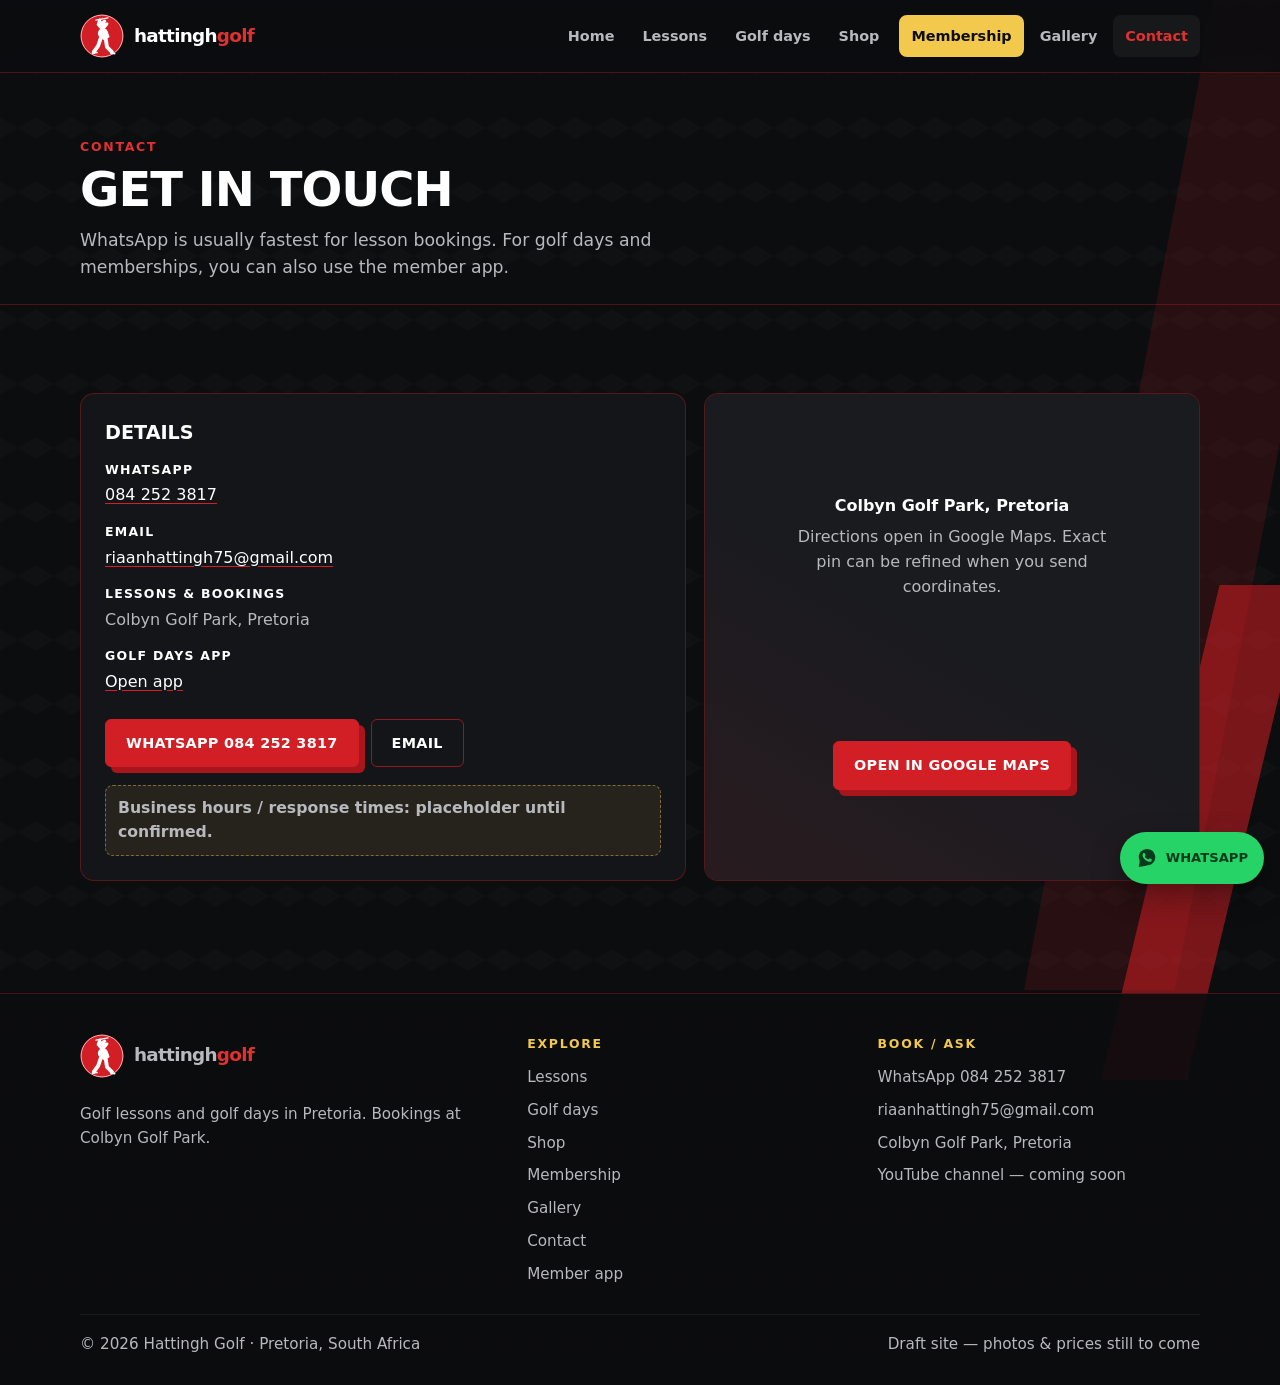
==== contact/index.html @ e10b57e7 "Hattingh Golf website" ====
<!DOCTYPE html>
<html lang="en-ZA">
<head>
<meta charset="UTF-8">
<meta name="viewport" content="width=device-width, initial-scale=1">
<title>Contact &amp; Bookings | Hattingh Golf</title>
<meta name="description" content="Contact Hattingh Golf in Pretoria. WhatsApp 084 252 3817, email riaanhattingh75@gmail.com. Lessons at Colbyn Golf Park.">
<meta name="theme-color" content="#0c0d0f">
<meta name="robots" content="index,follow">
<link rel="canonical" href="https://www.hattinghgolf.com/contact/">
<link rel="icon" href="../favicon.svg" type="image/svg+xml">
<link rel="icon" href="../images/logo.png" type="image/png">
<link rel="apple-touch-icon" href="../images/logo-512.png">
<meta property="og:type" content="website">
<meta property="og:locale" content="en_ZA">
<meta property="og:site_name" content="Hattingh Golf">
<meta property="og:title" content="Contact &amp; Bookings | Hattingh Golf">
<meta property="og:description" content="Contact Hattingh Golf in Pretoria. WhatsApp 084 252 3817, email riaanhattingh75@gmail.com. Lessons at Colbyn Golf Park.">
<meta property="og:url" content="https://www.hattinghgolf.com/contact/">
<meta property="og:image" content="https://www.hattinghgolf.com/images/og-image.svg">
<meta property="og:image:alt" content="Hattingh Golf — Pretoria">
<meta name="twitter:card" content="summary_large_image">
<meta name="twitter:title" content="Contact &amp; Bookings | Hattingh Golf">
<meta name="twitter:description" content="Contact Hattingh Golf in Pretoria. WhatsApp 084 252 3817, email riaanhattingh75@gmail.com. Lessons at Colbyn Golf Park.">
<meta name="twitter:image" content="https://www.hattinghgolf.com/images/og-image.svg">
<link rel="stylesheet" href="../css/styles.css">
<script type="application/ld+json">
{
  "@context": "https://schema.org",
  "@type": ["LocalBusiness", "SportsActivityLocation"],
  "@id": "https://www.hattinghgolf.com/#business",
  "name": "Hattingh Golf",
  "url": "https://www.hattinghgolf.com/",
  "image": "https://www.hattinghgolf.com/images/logo-512.png",
  "logo": "https://www.hattinghgolf.com/images/logo.svg",
  "email": "riaanhattingh75@gmail.com",
  "telephone": "+27842523817",
  "description": "Golf lessons and golf day organising in Pretoria. Lessons and bookings at Colbyn Golf Park.",
  "address": {
    "@type": "PostalAddress",
    "addressLocality": "Pretoria",
    "addressRegion": "Gauteng",
    "addressCountry": "ZA"
  },
  "areaServed": {
    "@type": "City",
    "name": "Pretoria"
  },
  "geo": {
    "@type": "GeoCoordinates",
    "name": "Colbyn Golf Park, Pretoria"
  },
  "contactPoint": {
    "@type": "ContactPoint",
    "telephone": "+27842523817",
    "contactType": "customer service",
    "areaServed": "ZA",
    "availableLanguage": ["en", "af"]
  },
  "sameAs": [
    "https://hattingh-golf.onrender.com"
  ]
}
</script>

</head>
<body>
<a class="skip-link" href="#main">Skip to content</a>
<header class="site-header">
  <div class="container header-inner">
    <a class="brand" href="../" aria-label="Hattingh Golf home">
      <svg viewBox="0 0 80 80" fill="none" aria-hidden="true" focusable="false">
        <circle cx="40" cy="40" r="39" fill="#d21f26"/>
        <circle cx="40" cy="40" r="38" stroke="rgba(255,255,255,.78)" stroke-width="1.5"/>
        <path d="M29 11 51 7" stroke="#fff" stroke-width="2.2" stroke-linecap="round"/>
        <circle cx="43" cy="20" r="5.1" fill="#fff"/>
        <path d="m40 27-7-8 3-8M40 28l9-10M34 19l11-6" stroke="#fff" stroke-width="5.4" stroke-linecap="round" stroke-linejoin="round"/>
        <path d="M37 27c4-3 11-1 13 4l4 11-10 6-10-8c-3-4-1-10 3-13Z" fill="#fff"/>
        <path d="m38 43-5 15-8 11M47 46l2 14 9 9" stroke="#fff" stroke-width="7" stroke-linecap="round" stroke-linejoin="round"/>
        <path d="m23 71 8-1M56 71l7 1" stroke="#fff" stroke-width="3" stroke-linecap="round"/>
      </svg>
      <span class="wordmark"><span>hattingh</span><span class="red">golf</span></span>
    </a>
    <button class="nav-toggle" type="button" aria-expanded="false" aria-controls="site-nav" aria-label="Open menu">
      <span></span>
    </button>
    <nav id="site-nav" class="nav" aria-label="Primary">
      <a href="../">Home</a>
      <a href="../lessons/">Lessons</a>
      <a href="../golf-days/">Golf days</a>
      <a href="../shop/">Shop</a>
      <a class="nav-membership" href="../membership/">Membership</a>
      <a href="../gallery/">Gallery</a>
      <a href="../contact/" aria-current="page">Contact</a>
    </nav>
  </div>
</header>
<main id="main">
  <section class="page-hero">
    <div class="container">
      <span class="kicker">Contact</span>
      <h1>Get in touch</h1>
      <p>WhatsApp is usually fastest for lesson bookings. For golf days and memberships, you can also use the member app.</p>
    </div>
  </section>
  <section class="section">
    <div class="container contact-panel">
      <div class="card">
        <h2 style="font-size:1.2rem;font-weight:900;margin-bottom:12px;text-transform:uppercase">Details</h2>
        <ul class="contact-list">
          <li><strong>WhatsApp</strong><a href="https://wa.me/27842523817">084 252 3817</a></li>
          <li><strong>Email</strong><a href="mailto:riaanhattingh75@gmail.com">riaanhattingh75@gmail.com</a></li>
          <li><strong>Lessons &amp; bookings</strong>Colbyn Golf Park, Pretoria</li>
          <li><strong>Golf days app</strong><a href="https://hattingh-golf.onrender.com" rel="noopener">Open app</a></li>
        </ul>
        <div class="hero-actions mt-24">
          <a class="btn btn-primary" href="https://wa.me/27842523817">WhatsApp 084 252 3817</a>
          <a class="btn btn-ghost" href="mailto:riaanhattingh75@gmail.com">Email</a>
        </div>
        <p class="placeholder-note mt-18">Business hours / response times: placeholder until confirmed.</p>
      </div>
      <div class="map-card">
        <div class="map-body">
          <p><strong style="color:#fff;display:block;margin-bottom:6px">Colbyn Golf Park, Pretoria</strong>
          Directions open in Google Maps. Exact pin can be refined when you send coordinates.</p>
          <a class="btn btn-primary" href="https://www.google.com/maps/search/?api=1&amp;query=Colbyn+Golf+Park+Pretoria" rel="noopener">Open in Google Maps</a>
        </div>
      </div>
    </div>
  </section>
</main>
<footer class="site-footer">
  <div class="container">
    <div class="footer-grid">
      <div>
        <a class="brand" href="../" aria-label="Hattingh Golf home">
          <svg viewBox="0 0 80 80" fill="none" aria-hidden="true" focusable="false">
        <circle cx="40" cy="40" r="39" fill="#d21f26"/>
        <circle cx="40" cy="40" r="38" stroke="rgba(255,255,255,.78)" stroke-width="1.5"/>
        <path d="M29 11 51 7" stroke="#fff" stroke-width="2.2" stroke-linecap="round"/>
        <circle cx="43" cy="20" r="5.1" fill="#fff"/>
        <path d="m40 27-7-8 3-8M40 28l9-10M34 19l11-6" stroke="#fff" stroke-width="5.4" stroke-linecap="round" stroke-linejoin="round"/>
        <path d="M37 27c4-3 11-1 13 4l4 11-10 6-10-8c-3-4-1-10 3-13Z" fill="#fff"/>
        <path d="m38 43-5 15-8 11M47 46l2 14 9 9" stroke="#fff" stroke-width="7" stroke-linecap="round" stroke-linejoin="round"/>
        <path d="m23 71 8-1M56 71l7 1" stroke="#fff" stroke-width="3" stroke-linecap="round"/>
      </svg>
          <span class="wordmark"><span>hattingh</span><span class="red">golf</span></span>
        </a>
        <p class="mt-18">Golf lessons and golf days in Pretoria. Bookings at Colbyn Golf Park.</p>
      </div>
      <div>
        <h2>Explore</h2>
        <ul class="footer-links">
          <li><a href="../lessons/">Lessons</a></li>
          <li><a href="../golf-days/">Golf days</a></li>
          <li><a href="../shop/">Shop</a></li>
          <li><a href="../membership/">Membership</a></li>
          <li><a href="../gallery/">Gallery</a></li>
          <li><a href="../contact/">Contact</a></li>
          <li><a href="https://hattingh-golf.onrender.com" rel="noopener">Member app</a></li>
        </ul>
      </div>
      <div>
        <h2>Book / ask</h2>
        <ul class="footer-links">
          <li><a href="https://wa.me/27842523817">WhatsApp 084 252 3817</a></li>
          <li><a href="mailto:riaanhattingh75@gmail.com">riaanhattingh75@gmail.com</a></li>
          <li><a href="https://www.google.com/maps/search/?api=1&amp;query=Colbyn+Golf+Park+Pretoria" rel="noopener">Colbyn Golf Park, Pretoria</a></li>
          <li><span class="youtube-placeholder" title="URL coming soon">YouTube channel — coming soon</span></li>
        </ul>
      </div>
    </div>
    <div class="footer-bottom">
      <p>© 2026 Hattingh Golf · Pretoria, South Africa</p>
      <p>Draft site — photos &amp; prices still to come</p>
    </div>
  </div>
</footer>
<a class="wa-fab" href="https://wa.me/27842523817" aria-label="WhatsApp Hattingh Golf on 084 252 3817">
  <svg viewBox="0 0 32 32" aria-hidden="true" focusable="false"><path fill="currentColor" d="M16.04 3C9.37 3 4 8.24 4 14.74c0 2.07.55 4.02 1.52 5.72L4 29l8.8-1.48A12.2 12.2 0 0 0 16.04 26.5C22.7 26.5 28 21.26 28 14.74S22.7 3 16.04 3zm6.88 16.84c-.28.78-1.63 1.5-2.28 1.6-.58.08-1.32.12-2.13-.13-.49-.15-1.12-.36-1.93-.7-3.4-1.47-5.61-4.86-5.78-5.09-.17-.22-1.38-1.83-1.38-3.5 0-1.66.87-2.48 1.18-2.82.31-.34.68-.42.9-.42h.65c.2 0 .48-.05.74.56.28.65.94 2.26 1.02 2.42.08.17.14.36.03.58-.11.22-.17.36-.33.55-.17.2-.35.44-.5.59-.17.17-.34.35-.15.68.2.34.88 1.45 1.89 2.35 1.3 1.16 2.4 1.52 2.74 1.69.34.17.54.14.74-.08.2-.22.84-.98 1.06-1.31.22-.34.45-.28.74-.17.3.11 1.88.89 2.2 1.05.32.17.53.25.61.39.08.14.08.8-.2 1.58z"/></svg>
  <span class="wa-label">WhatsApp</span>
</a>
<script src="../js/main.js" defer></script>
</body>
</html>
---- css/styles.css ----
:root {
  --charcoal: #0c0d0f;
  --surface: #141518;
  --surface-2: #1a1b1f;
  --red: #d21f26;
  --red-dark: #a8161c;
  --red-bright: #e03131;
  --gold: #f2c94c;
  --white: #fff;
  --muted: #b8b9bd;
  --border: rgba(210, 31, 38, 0.35);
  --border-strong: rgba(210, 31, 38, 0.65);
  --shadow: 0 28px 80px rgba(0, 0, 0, 0.44);
  --radius: 14px;
  --max: 1120px;
  --header-h: 72px;
  --font: Archivo, system-ui, -apple-system, "Segoe UI", Roboto, sans-serif;
}

*, *::before, *::after { box-sizing: border-box; margin: 0; padding: 0; }

html { scroll-behavior: smooth; }

@media (prefers-reduced-motion: reduce) {
  html { scroll-behavior: auto; }
  *, *::before, *::after { animation: none !important; transition: none !important; }
}

body {
  position: relative;
  isolation: isolate;
  min-height: 100dvh;
  background-color: var(--charcoal);
  background-image:
    linear-gradient(30deg, rgba(255,255,255,.014) 12%, transparent 12.5%, transparent 87%, rgba(255,255,255,.014) 87.5%),
    linear-gradient(150deg, rgba(255,255,255,.014) 12%, transparent 12.5%, transparent 87%, rgba(255,255,255,.014) 87.5%);
  background-size: 36px 64px;
  color: var(--white);
  font-family: var(--font);
  line-height: 1.55;
  -webkit-font-smoothing: antialiased;
}

body::before, body::after {
  position: fixed;
  z-index: -1;
  content: "";
  pointer-events: none;
  background: var(--red);
  clip-path: polygon(58% 0, 100% 0, 42% 100%, 0 100%);
}
body::before { top: -10vh; right: -8vw; width: min(28vw, 380px); height: 120vh; opacity: .14; }
body::after { right: -2vw; bottom: -20vh; width: min(16vw, 220px); height: 55vh; opacity: .55; }

img, video { max-width: 100%; height: auto; display: block; }
a { color: var(--white); text-decoration-color: var(--red); text-underline-offset: 3px; }
a:focus-visible, button:focus-visible, .btn:focus-visible {
  outline: 2px solid var(--white);
  outline-offset: 3px;
  box-shadow: 0 0 0 5px var(--red-bright);
}
.skip-link {
  position: absolute; left: 12px; top: -100px; z-index: 1000;
  background: var(--red); color: var(--white); padding: 10px 14px;
  border-radius: 6px; font-weight: 800; text-decoration: none;
}
.skip-link:focus { top: 12px; }

.container { width: min(100% - 32px, var(--max)); margin-inline: auto; }

/* Header */
.site-header {
  position: sticky; top: 0; z-index: 100;
  backdrop-filter: blur(12px);
  background: rgba(12, 13, 15, 0.88);
  border-bottom: 1px solid var(--border);
}
.header-inner {
  display: flex; align-items: center; justify-content: space-between;
  gap: 16px; min-height: var(--header-h);
}
.brand {
  display: inline-flex; align-items: center; gap: 10px;
  text-decoration: none; color: inherit;
}
.brand svg, .brand img.logo { width: 44px; height: 44px; flex: 0 0 auto; }
.wordmark {
  font-size: 1.15rem; font-weight: 900; letter-spacing: -.04em;
  text-transform: lowercase; line-height: 1;
}
.wordmark .red { color: var(--red-bright); }

.nav { display: flex; align-items: center; gap: 4px; }
.nav a {
  text-decoration: none; color: var(--muted); font-weight: 700;
  font-size: .9rem; padding: 10px 12px; border-radius: 8px;
}
.nav a:hover, .nav a[aria-current="page"] { color: var(--white); background: rgba(255,255,255,.05); }
.nav a[aria-current="page"] { color: var(--red-bright); }

.nav-toggle {
  display: none; width: 44px; height: 44px; border: 1px solid var(--border);
  background: var(--surface); border-radius: 8px; color: var(--white);
  cursor: pointer; align-items: center; justify-content: center;
}
.nav-toggle span {
  display: block; width: 18px; height: 2px; background: currentColor;
  position: relative;
}
.nav-toggle span::before, .nav-toggle span::after {
  content: ""; position: absolute; left: 0; width: 18px; height: 2px; background: currentColor;
}
.nav-toggle span::before { top: -6px; }
.nav-toggle span::after { top: 6px; }

/* Buttons */
.btn {
  display: inline-flex; align-items: center; justify-content: center; gap: 8px;
  min-height: 48px; padding: 12px 20px;
  font-weight: 800; font-size: .9rem; text-transform: uppercase;
  letter-spacing: .02em; text-decoration: none; border-radius: 6px;
  border: 1px solid transparent; cursor: pointer;
  transition: background .15s ease, border-color .15s ease, transform .15s ease;
}
.btn-primary {
  color: var(--white); background: var(--red); border-color: var(--red);
  box-shadow: 6px 6px 0 var(--red-dark);
}
.btn-primary:hover { background: var(--red-dark); border-color: var(--red-dark); }
.btn-ghost {
  color: var(--white); background: transparent; border-color: var(--border-strong);
}
.btn-ghost:hover { background: rgba(210,31,38,.12); }
.btn-gold {
  color: var(--charcoal); background: var(--gold); border-color: var(--gold);
  box-shadow: 6px 6px 0 #b8942a;
}
.btn-gold:hover { filter: brightness(1.05); }

/* Hero */
.hero {
  padding: clamp(40px, 8vw, 88px) 0 clamp(36px, 6vw, 64px);
}
.hero-grid {
  display: grid; gap: 36px; align-items: center;
  grid-template-columns: 1.05fr .95fr;
}
.eyebrow {
  display: inline-block; font-size: .78rem; font-weight: 800;
  letter-spacing: .16em; text-transform: uppercase; color: var(--gold);
  margin-bottom: 14px;
}
.hero h1 {
  font-weight: 900; font-size: clamp(2.2rem, 5.5vw, 3.6rem);
  line-height: 1.05; letter-spacing: -.02em; text-transform: uppercase;
}
.hero h1 .red { color: var(--red-bright); }
.lead {
  margin-top: 16px; max-width: 48ch; color: var(--muted);
  font-size: clamp(1.05rem, 2.2vw, 1.2rem); line-height: 1.6;
}
.lead strong { color: var(--white); }
.hero-actions { display: flex; flex-wrap: wrap; gap: 12px; margin-top: 28px; }
.hero-meta {
  display: flex; flex-wrap: wrap; gap: 18px; margin-top: 28px;
  color: var(--muted); font-size: .92rem;
}
.hero-meta strong { color: var(--white); display: block; font-size: .78rem;
  letter-spacing: .1em; text-transform: uppercase; margin-bottom: 2px; }

.media-card {
  position: relative; border-radius: var(--radius); overflow: hidden;
  border: 1px solid var(--border); background: var(--surface);
  box-shadow: var(--shadow); aspect-ratio: 16 / 10;
}
.media-card img, .media-card video { width: 100%; height: 100%; object-fit: cover; }
.media-badge {
  position: absolute; left: 14px; bottom: 14px;
  background: rgba(12,13,15,.85); border: 1px solid var(--border);
  padding: 8px 12px; border-radius: 8px; font-size: .78rem;
  font-weight: 700; letter-spacing: .08em; text-transform: uppercase;
  color: var(--muted);
}

/* Sections */
.section { padding: clamp(48px, 8vw, 88px) 0; }
.section-alt { background: linear-gradient(180deg, rgba(20,21,24,.55), transparent); }
.section-head { max-width: 60ch; margin-bottom: 32px; }
.section-head h2 {
  font-size: clamp(1.7rem, 3.5vw, 2.4rem); font-weight: 900;
  letter-spacing: -.02em; text-transform: uppercase; line-height: 1.1;
}
.section-head p { margin-top: 12px; color: var(--muted); font-size: 1.05rem; }
.kicker { color: var(--red-bright); font-weight: 800; font-size: .78rem;
  letter-spacing: .14em; text-transform: uppercase; margin-bottom: 8px; display: block; }

.grid-3 { display: grid; gap: 18px; grid-template-columns: repeat(3, 1fr); }
.grid-2 { display: grid; gap: 24px; grid-template-columns: 1fr 1fr; align-items: center; }
.card {
  background: var(--surface); border: 1px solid var(--border);
  border-radius: var(--radius); padding: 24px; height: 100%;
}
.card h3 { font-size: 1.15rem; font-weight: 800; margin-bottom: 8px; }
.card p { color: var(--muted); font-size: .98rem; }
.card .tag {
  display: inline-block; margin-bottom: 12px; padding: 4px 10px;
  border-radius: 999px; border: 1px solid var(--border-strong);
  color: var(--gold); font-size: .72rem; font-weight: 800;
  letter-spacing: .08em; text-transform: uppercase;
}
.placeholder-note {
  margin-top: 14px; padding: 10px 12px; border-radius: 8px;
  background: rgba(242,201,76,.08); border: 1px dashed rgba(242,201,76,.45);
  color: var(--gold); font-size: .88rem; font-weight: 700;
}

/* About */
.about-panel {
  background: linear-gradient(115deg, rgba(12,13,15,.98), rgba(20,21,24,.93));
  border: 1px solid var(--border); border-radius: 16px;
  padding: clamp(24px, 4vw, 40px); box-shadow: var(--shadow);
}
.checklist { list-style: none; margin-top: 18px; display: grid; gap: 10px; }
.checklist li {
  display: flex; gap: 10px; align-items: flex-start; color: var(--muted);
}
.checklist li::before {
  content: ""; flex: 0 0 auto; width: 10px; height: 10px; margin-top: 7px;
  background: var(--red); border-radius: 2px;
  box-shadow: 3px 3px 0 var(--red-dark);
}

/* Gallery */
.gallery-grid {
  display: grid; gap: 14px;
  grid-template-columns: repeat(3, 1fr);
}
.gallery-item {
  position: relative; border-radius: 12px; overflow: hidden;
  border: 1px solid var(--border); background: var(--surface);
  aspect-ratio: 4 / 3;
}
.gallery-item img { width: 100%; height: 100%; object-fit: cover; }
.gallery-item figcaption {
  position: absolute; inset: auto 0 0 0; padding: 10px 12px;
  background: linear-gradient(transparent, rgba(12,13,15,.9));
  font-size: .78rem; font-weight: 700; letter-spacing: .06em;
  text-transform: uppercase; color: var(--muted);
}

/* Video slot */
.video-slot {
  margin-top: 18px; border-radius: var(--radius); overflow: hidden;
  border: 1px dashed var(--border-strong); background: var(--surface);
  aspect-ratio: 16 / 9; display: grid; place-items: center; text-align: center;
  padding: 24px; color: var(--muted);
}
.video-slot strong { display: block; color: var(--white); margin-bottom: 6px; }
.video-slot video { width: 100%; height: 100%; object-fit: cover; }

/* Contact */
.contact-panel {
  display: grid; gap: 18px; grid-template-columns: 1.1fr .9fr;
}
.contact-list { list-style: none; display: grid; gap: 14px; margin-top: 8px; }
.contact-list li { color: var(--muted); }
.contact-list strong {
  display: block; color: var(--white); font-size: .78rem;
  letter-spacing: .1em; text-transform: uppercase; margin-bottom: 4px;
}
.map-card {
  border-radius: var(--radius); border: 1px solid var(--border);
  background: var(--surface); overflow: hidden; min-height: 280px;
  display: flex; flex-direction: column;
}
.map-card .map-body {
  flex: 1; display: grid; place-items: center; padding: 28px; text-align: center;
  background:
    linear-gradient(30deg, rgba(210,31,38,.08), transparent 50%),
    var(--surface-2);
}
.map-card .map-body p { color: var(--muted); margin: 10px 0 18px; max-width: 32ch; }

/* Page hero (inner pages) */
.page-hero {
  padding: clamp(36px, 6vw, 64px) 0 24px;
  border-bottom: 1px solid var(--border);
}
.page-hero h1 {
  font-size: clamp(2rem, 4.5vw, 3rem); font-weight: 900;
  letter-spacing: -.02em; text-transform: uppercase; line-height: 1.05;
}
.page-hero p { margin-top: 12px; color: var(--muted); max-width: 55ch; font-size: 1.08rem; }

/* Footer */
.site-footer {
  margin-top: 24px; border-top: 1px solid var(--border);
  background: rgba(12,13,15,.92); padding: 40px 0 28px;
}
.footer-grid {
  display: grid; gap: 28px; grid-template-columns: 1.3fr 1fr 1fr;
  margin-bottom: 28px;
}
.site-footer h2 {
  font-size: .78rem; letter-spacing: .14em; text-transform: uppercase;
  color: var(--gold); margin-bottom: 12px;
}
.site-footer p, .site-footer a { color: var(--muted); font-size: .95rem; }
.site-footer a { text-decoration: none; }
.site-footer a:hover { color: var(--white); }
.footer-links { list-style: none; display: grid; gap: 8px; }
.footer-bottom {
  display: flex; flex-wrap: wrap; gap: 12px; justify-content: space-between;
  align-items: center; padding-top: 18px; border-top: 1px solid rgba(255,255,255,.06);
  color: var(--muted); font-size: .82rem;
}

/* Sticky WhatsApp */
.wa-fab {
  position: fixed; right: 16px; bottom: 16px; z-index: 90;
  display: inline-flex; align-items: center; gap: 8px;
  min-height: 52px; padding: 12px 16px;
  background: #25D366; color: #053b1c; font-weight: 900;
  text-decoration: none; text-transform: uppercase; font-size: .82rem;
  border-radius: 999px; box-shadow: 0 12px 30px rgba(0,0,0,.35);
}
.wa-fab:hover { filter: brightness(1.05); }
.wa-fab svg { width: 22px; height: 22px; flex: 0 0 auto; }
.wa-label { display: inline; }

/* Utilities */
.sr-only {
  position: absolute; width: 1px; height: 1px; padding: 0; margin: -1px;
  overflow: hidden; clip: rect(0,0,0,0); white-space: nowrap; border: 0;
}
.mt-24 { margin-top: 24px; }
.mt-18 { margin-top: 18px; }
.center { text-align: center; }

@media (max-width: 900px) {
  .hero-grid, .grid-2, .contact-panel, .footer-grid { grid-template-columns: 1fr; }
  .grid-3, .gallery-grid { grid-template-columns: 1fr 1fr; }
  body::before { opacity: .1; width: min(40vw, 280px); }
  body::after { opacity: .4; }
}

@media (max-width: 720px) {
  .nav-toggle { display: inline-flex; }
  .nav {
    position: absolute; left: 0; right: 0; top: var(--header-h);
    display: none; flex-direction: column; align-items: stretch;
    gap: 0; padding: 8px 16px 16px;
    background: rgba(12,13,15,.97); border-bottom: 1px solid var(--border);
  }
  .nav.is-open { display: flex; }
  .nav a { padding: 14px 12px; border-radius: 8px; }
  .grid-3, .gallery-grid { grid-template-columns: 1fr; }
  .hero-actions .btn, .btn.full-m { width: 100%; }
  .wa-label { display: none; }
  .wa-fab { padding: 14px; border-radius: 50%; min-height: 56px; min-width: 56px; justify-content: center; }
}

/* Products */
.price {
  font-size: 1.6rem; font-weight: 900; color: var(--gold);
  letter-spacing: -.02em; margin: 6px 0 10px;
}
.product-card .product-video {
  margin-top: 16px; aspect-ratio: 16 / 10; min-height: 0;
}
.product-card .hero-actions { width: 100%; }
.product-card .hero-actions .btn { width: 100%; }
code { font-size: .88em; color: var(--gold); }

/* Hero video */
.media-card video.hero-video {
  width: 100%; height: 100%; object-fit: cover; display: block;
}
.media-card .media-badge { pointer-events: none; }

/* Product videos */
.product-video-frame {
  margin-top: 14px; border-radius: 10px; overflow: hidden;
  border: 1px solid var(--border); background: #000; aspect-ratio: 16 / 10;
}
.product-video-frame video { width: 100%; height: 100%; object-fit: cover; display: block; }
.product-gallery {
  display: grid; gap: 10px; grid-template-columns: repeat(3, 1fr); margin-top: 12px;
}
.product-gallery figure {
  margin: 0; border-radius: 8px; overflow: hidden; border: 1px solid var(--border);
  background: #000; aspect-ratio: 9 / 14;
}
.product-gallery video, .product-gallery img {
  width: 100%; height: 100%; object-fit: cover; display: block;
}
.product-gallery figcaption {
  position: absolute; /* not used - keep simple */
}
@media (max-width: 720px) {
  .product-gallery { grid-template-columns: 1fr; }
  .product-gallery figure { aspect-ratio: 16 / 10; }
}

/* Membership highlight button in header */
.nav a.nav-membership {
  color: var(--charcoal); background: var(--gold); font-weight: 900;
  margin-left: 4px;
}
.nav a.nav-membership:hover,
.nav a.nav-membership[aria-current="page"] {
  background: #ffd76a; color: var(--charcoal);
}
.tips { list-style: none; display: grid; gap: 10px; margin-top: 14px; }
.tips li {
  padding: 12px 14px; border-radius: 10px; background: var(--surface);
  border: 1px solid var(--border); color: var(--muted);
}
.tips li strong { color: var(--white); display: block; margin-bottom: 2px; }
.consent {
  margin-top: 18px; padding: 14px 16px; border-radius: 10px;
  border: 1px solid var(--border); background: rgba(255,255,255,.03);
  color: var(--muted); font-size: .95rem;
}

.youtube-placeholder{color:var(--muted);font-size:.95rem}
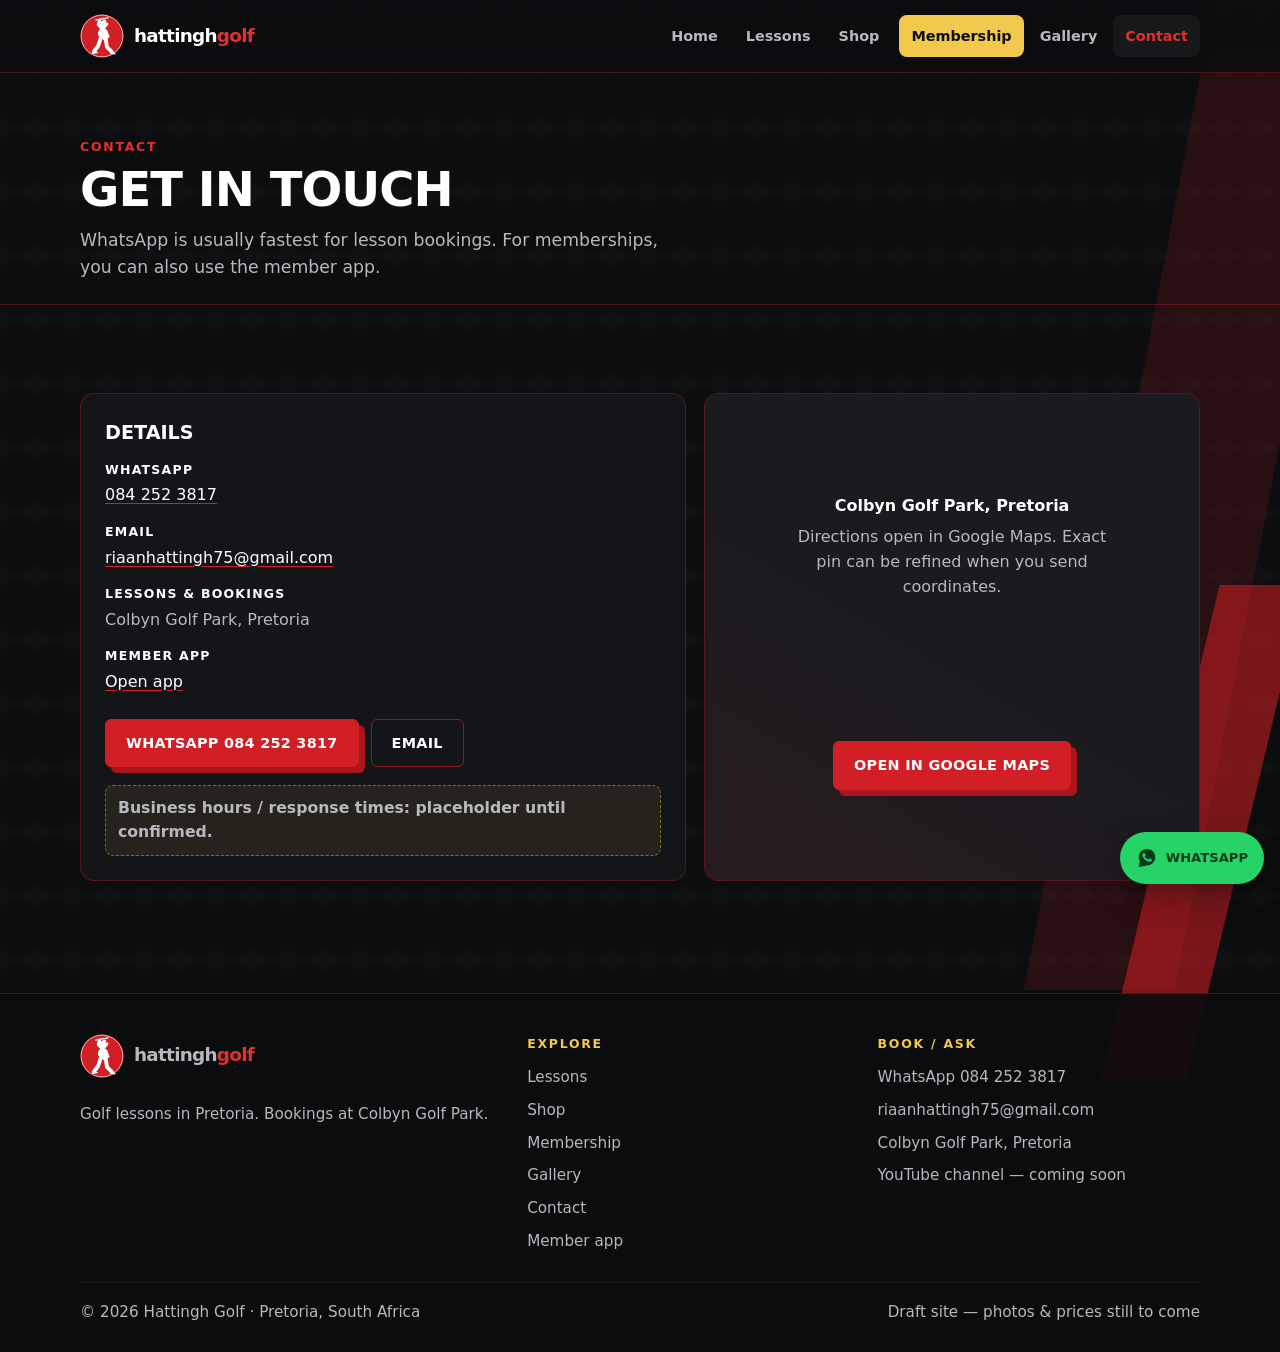
==== commit fbc44733: "Remove golf days from site for now; update home page wording" ====
--- a/contact/index.html
+++ b/contact/index.html
@@ -35,7 +35,7 @@
   "logo": "https://www.hattinghgolf.com/images/logo.svg",
   "email": "riaanhattingh75@gmail.com",
   "telephone": "+27842523817",
-  "description": "Golf lessons and golf day organising in Pretoria. Lessons and bookings at Colbyn Golf Park.",
+  "description": "Golf lessons in Pretoria. Lessons and bookings at Colbyn Golf Park.",
   "address": {
     "@type": "PostalAddress",
     "addressLocality": "Pretoria",
@@ -87,7 +87,6 @@
     <nav id="site-nav" class="nav" aria-label="Primary">
       <a href="../">Home</a>
       <a href="../lessons/">Lessons</a>
-      <a href="../golf-days/">Golf days</a>
       <a href="../shop/">Shop</a>
       <a class="nav-membership" href="../membership/">Membership</a>
       <a href="../gallery/">Gallery</a>
@@ -100,7 +99,7 @@
     <div class="container">
       <span class="kicker">Contact</span>
       <h1>Get in touch</h1>
-      <p>WhatsApp is usually fastest for lesson bookings. For golf days and memberships, you can also use the member app.</p>
+      <p>WhatsApp is usually fastest for lesson bookings. For memberships, you can also use the member app.</p>
     </div>
   </section>
   <section class="section">
@@ -111,7 +110,7 @@
           <li><strong>WhatsApp</strong><a href="https://wa.me/27842523817">084 252 3817</a></li>
           <li><strong>Email</strong><a href="mailto:riaanhattingh75@gmail.com">riaanhattingh75@gmail.com</a></li>
           <li><strong>Lessons &amp; bookings</strong>Colbyn Golf Park, Pretoria</li>
-          <li><strong>Golf days app</strong><a href="https://hattingh-golf.onrender.com" rel="noopener">Open app</a></li>
+          <li><strong>Member app</strong><a href="https://hattingh-golf.onrender.com" rel="noopener">Open app</a></li>
         </ul>
         <div class="hero-actions mt-24">
           <a class="btn btn-primary" href="https://wa.me/27842523817">WhatsApp 084 252 3817</a>
@@ -146,13 +145,12 @@
       </svg>
           <span class="wordmark"><span>hattingh</span><span class="red">golf</span></span>
         </a>
-        <p class="mt-18">Golf lessons and golf days in Pretoria. Bookings at Colbyn Golf Park.</p>
+        <p class="mt-18">Golf lessons in Pretoria. Bookings at Colbyn Golf Park.</p>
       </div>
       <div>
         <h2>Explore</h2>
         <ul class="footer-links">
           <li><a href="../lessons/">Lessons</a></li>
-          <li><a href="../golf-days/">Golf days</a></li>
           <li><a href="../shop/">Shop</a></li>
           <li><a href="../membership/">Membership</a></li>
           <li><a href="../gallery/">Gallery</a></li>
